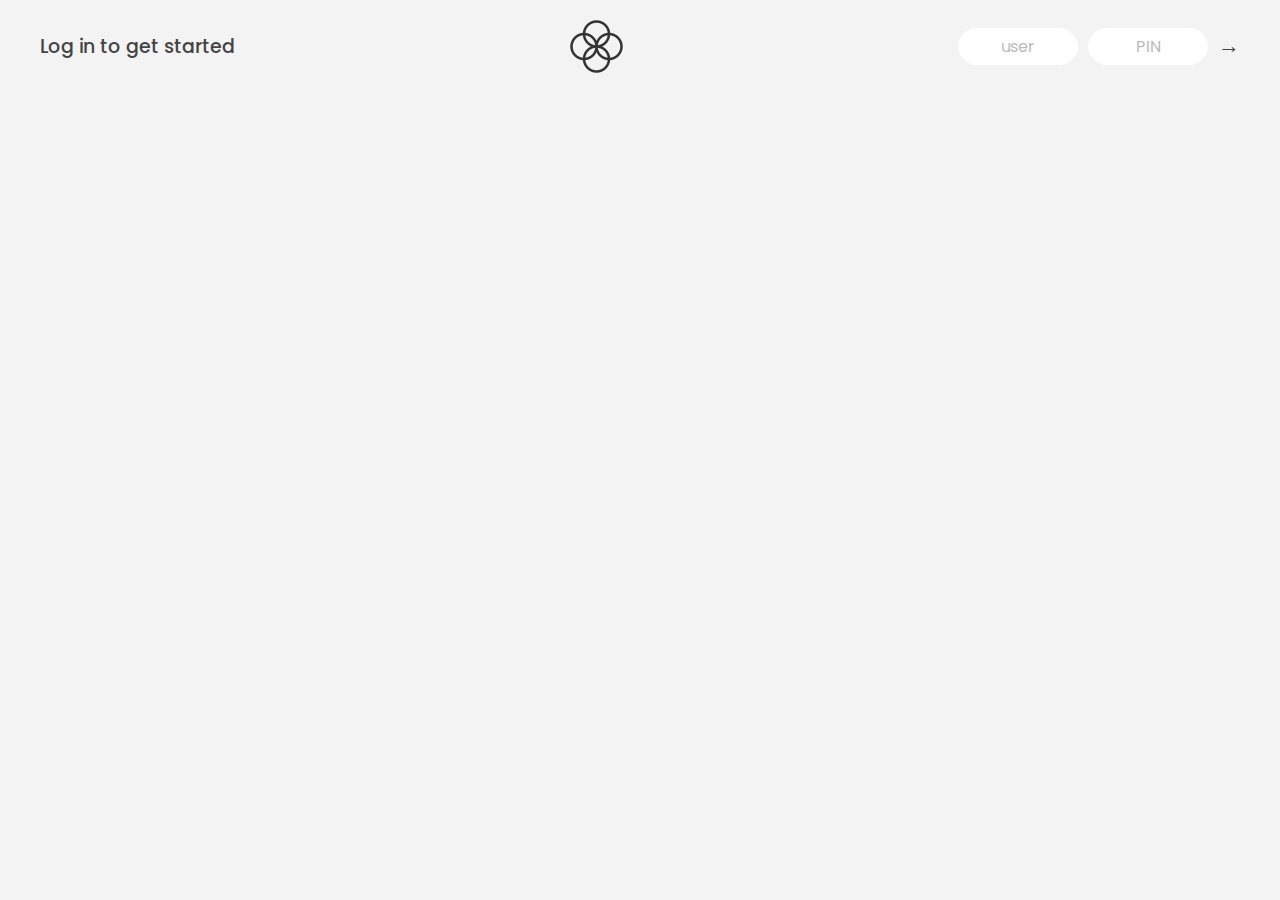
==== account.html @ ddc2d1c9 "logout timer, update operation timer" ====
<!DOCTYPE html>
<html lang="en">
  <head>
    <meta charset="UTF-8" />
    <meta name="viewport" content="width=device-width, initial-scale=1.0" />
    <meta http-equiv="X-UA-Compatible" content="ie=edge" />
    <link rel="shortcut icon" type="image/png" href="/icon.png" />

    <link
      href="https://fonts.googleapis.com/css?family=Poppins:400,500,600&display=swap"
      rel="stylesheet"
    />

    <link rel="stylesheet" href="styles/style.css" />
    <title>Banking System</title>
  </head>
  <body>
    <!-- TOP NAVIGATION -->
    <nav>
      <p class="welcome">Log in to get started</p>
      <img src="logo/logo.png" alt="Logo" class="logo" />
      <form class="login">
        <input
          type="text"
          placeholder="user"
          class="login__input login__input--user"
        />
        <input
          type="password"
          placeholder="PIN"
          maxlength="4"
          class="login__input login__input--pin"
        />
        <button class="login__btn">&rarr;</button>
      </form>
    </nav>

    <main class="app">
      <!-- BALANCE -->
      <div class="balance">
        <div>
          <p class="balance__label">Current balance</p>
          <p class="balance__date">
            As of <span class="date">05/03/2037</span>
          </p>
        </div>
        <p class="balance__value">0000€</p>
      </div>

      <!-- MOVEMENTS -->
      <div class="movements">
        <div class="movements__row">
          <div class="movements__type movements__type--deposit">2 deposit</div>
          <div class="movements__date">3 days ago</div>
          <div class="movements__value">4 000€</div>
        </div>
        <div class="movements__row">
          <div class="movements__type movements__type--withdrawal">
            1 withdrawal
          </div>
          <div class="movements__date">24/01/2037</div>
          <div class="movements__value">-378€</div>
        </div>
      </div>

      <!-- SUMMARY -->
      <div class="summary">
        <p class="summary__label">In</p>
        <p class="summary__value summary__value--in">0000€</p>
        <p class="summary__label">Out</p>
        <p class="summary__value summary__value--out">0000€</p>
        <p class="summary__label">Interest</p>
        <p class="summary__value summary__value--interest">0000€</p>
        <button class="btn--default-movement">DEFAULT</button>
        <button class="btn--sort">SORT</button>
      </div>

      <!-- OPERATION: TRANSFERS -->
      <div class="operation operation--transfer">
        <h2>Transfer money</h2>
        <form class="form form--transfer">
          <input type="text" class="form__input form__input--to" />
          <input type="number" class="form__input form__input--amount" />
          <button class="form__btn form__btn--transfer">&rarr;</button>
          <label class="form__label">Transfer to</label>
          <label class="form__label">Amount</label>
        </form>
      </div>

      <!-- OPERATION: LOAN -->
      <div class="operation operation--loan">
        <h2>Request loan</h2>
        <form class="form form--loan">
          <input type="number" class="form__input form__input--loan-amount" />
          <button class="form__btn form__btn--loan">&rarr;</button>
          <label class="form__label form__label--loan">Amount</label>
        </form>
      </div>

      <!-- OPERATION: CLOSE -->
      <div class="operation operation--close">
        <h2>Close account</h2>
        <form class="form form--close">
          <input type="text" class="form__input form__input--user" />
          <input
            type="password"
            maxlength="6"
            class="form__input form__input--pin"
          />
          <button class="form__btn form__btn--close">&rarr;</button>
          <label class="form__label">Confirm user</label>
          <label class="form__label">Confirm PIN</label>
        </form>
      </div>

      <!-- LOGOUT TIMER -->
      <p class="logout-timer">
        You will be logged out in <span class="timer">05:00</span>
      </p>
    </main>
    <script src="scripts/account.js"></script>
    <script src="scripts/element.js"></script>
    <script src="scripts/main.js"></script>
    <script src="scripts/login.js"></script>
  </body>
</html>
---- styles/style.css ----
* {
  margin: 0;
  padding: 0;
  box-sizing: inherit;
}

html {
  font-size: 62.5%;
  box-sizing: border-box;
}

body {
  font-family: 'Poppins', sans-serif;
  color: #444;
  background-color: #f3f3f3;
  height: 100vh;
  padding: 2rem;
}

nav {
  display: flex;
  justify-content: space-between;
  align-items: center;
  padding: 0 2rem;
}

.welcome {
  font-size: 1.9rem;
  font-weight: 500;
}

.logo {
  height: 5.25rem;
}

.login {
  display: flex;
}

.login__input {
  border: none;
  padding: 0.5rem 2rem;
  font-size: 1.6rem;
  font-family: inherit;
  text-align: center;
  width: 12rem;
  border-radius: 10rem;
  margin-right: 1rem;
  color: inherit;
  border: 1px solid #fff;
  transition: all 0.3s;
}

.login__input:focus {
  outline: none;
  border: 1px solid #ccc;
}

.login__input::placeholder {
  color: #bbb;
}

.login__btn {
  border: none;
  background: none;
  font-size: 2.2rem;
  color: inherit;
  cursor: pointer;
  transition: all 0.3s;
}

.login__btn:hover,
.login__btn:focus,
.btn--sort:hover,
.btn--sort:focus {
  outline: none;
  color: #777;
}

/* MAIN */
.app {
  position: relative;
  max-width: 100rem;
  margin: 4rem auto;
  display: grid;
  grid-template-columns: 4fr 3fr;
  grid-template-rows: auto repeat(3, 15rem) auto;
  gap: 2rem;

  /* NOTE This creates the fade in/out anumation */
  opacity: 0;
  transition: all 1s;
}

.balance {
  grid-column: 1 / span 2;
  display: flex;
  align-items: flex-end;
  justify-content: space-between;
  margin-bottom: 2rem;
}

.balance__label {
  font-size: 2.2rem;
  font-weight: 500;
  margin-bottom: -0.2rem;
}

.balance__date {
  font-size: 1.4rem;
  color: #888;
}

.balance__value {
  font-size: 3.5rem;
  font-weight: 400;
}

/* MOVEMENTS */
.movements {
  grid-row: 2 / span 3;
  background-color: #fff;
  border-radius: 1rem;
  overflow: scroll;
}

.movements__row {
  padding: 2.25rem 4rem;
  display: flex;
  align-items: center;
  border-bottom: 1px solid #eee;
}

.movements__type {
  font-size: 1.1rem;
  text-transform: uppercase;
  font-weight: 500;
  color: #fff;
  padding: 0.1rem 1rem;
  border-radius: 10rem;
  margin-right: 2rem;
}

.movements__date {
  font-size: 1.1rem;
  text-transform: uppercase;
  font-weight: 500;
  color: #666;
}

.movements__type--deposit {
  background-image: linear-gradient(to top left, #39b385, #9be15d);
}

.movements__type--withdrawal {
  background-image: linear-gradient(to top left, #e52a5a, #ff585f);
}

.movements__value {
  font-size: 1.7rem;
  margin-left: auto;
}

/* SUMMARY */
.summary {
  grid-row: 5 / 6;
  display: flex;
  align-items: baseline;
  padding: 0 0.3rem;
  margin-top: 1rem;
  margin-bottom: 2rem;
}

.summary__label {
  font-size: 1.2rem;
  font-weight: 500;
  text-transform: uppercase;
  margin-right: 0.8rem;
}

.summary__value {
  font-size: 1.8rem;
  margin-right: 2.3rem;
}

.summary__value--in,
.summary__value--interest {
  color: #66c873;
}

.summary__value--out {
  color: #f5465d;
}

.btn--sort {
  margin-left: auto;
  margin-bottom: 2rem;
  border: none;
  background: none;
  font-size: 1.3rem;
  font-weight: 500;
  cursor: pointer;
}

.btn--default-movement {
  margin-left: auto;
  margin-bottom: 2rem;
  border: none;
  background: none;
  font-size: 1.3rem;
  font-weight: 500;
  cursor: pointer;
}

/* OPERATIONS */
.operation {
  border-radius: 1rem;
  padding: 3rem 4rem;
  color: #333;
}

.operation--transfer {
  background-image: linear-gradient(to top left, #ffb003, #ffcb03);
}

.operation--loan {
  background-image: linear-gradient(to top left, #39b385, #9be15d);
}

.operation--close {
  background-image: linear-gradient(to top left, #e52a5a, #ff585f);
}

h2 {
  margin-bottom: 1.5rem;
  font-size: 1.7rem;
  font-weight: 600;
  color: #333;
}

.form {
  display: grid;
  grid-template-columns: 2.5fr 2.5fr 1fr;
  grid-template-rows: auto auto;
  gap: 0.4rem 1rem;
}

/* Exceptions for interst */
.form.form--loan {
  grid-template-columns: 2.5fr 1fr 2.5fr;
}
.form__label--loan {
  grid-row: 2;
}
/* End exceptions */

.form__input {
  width: 100%;
  border: none;
  background-color: rgba(255, 255, 255, 0.4);
  font-family: inherit;
  font-size: 1.5rem;
  text-align: center;
  color: #333;
  padding: 0.3rem 1rem;
  border-radius: 0.7rem;
  transition: all 0.3s;
}

.form__input:focus {
  outline: none;
  background-color: rgba(255, 255, 255, 0.6);
}

.form__label {
  font-size: 1.3rem;
  text-align: center;
}

.form__btn {
  border: none;
  border-radius: 0.7rem;
  font-size: 1.8rem;
  background-color: #fff;
  cursor: pointer;
  transition: all 0.3s;
}

.form__btn:focus {
  outline: none;
  background-color: rgba(255, 255, 255, 0.8);
}

.logout-timer {
  padding: 0 0.3rem;
  margin-top: 1.9rem;
  text-align: right;
  font-size: 1.25rem;
}

.timer {
  font-weight: 600;
}
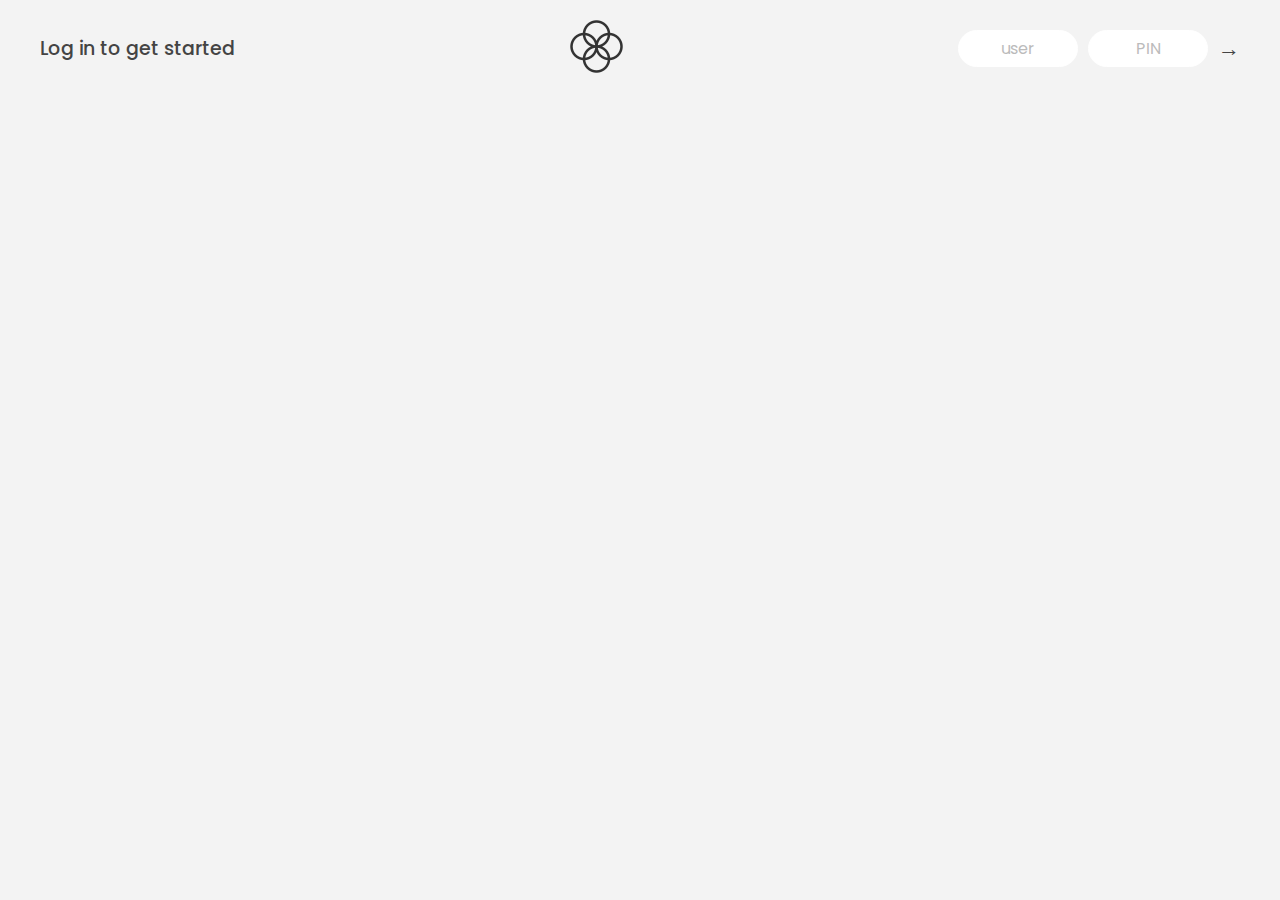
==== commit fb4533c8: "slider + fix observer for footer elements" ====
--- a/account.html
+++ b/account.html
@@ -4,21 +4,23 @@
     <meta charset="UTF-8" />
     <meta name="viewport" content="width=device-width, initial-scale=1.0" />
     <meta http-equiv="X-UA-Compatible" content="ie=edge" />
-    <link rel="shortcut icon" type="image/png" href="/icon.png" />
+    <link rel="shortcut icon" type="image/png" href="logo/logo.png" />
 
     <link
       href="https://fonts.googleapis.com/css?family=Poppins:400,500,600&display=swap"
       rel="stylesheet"
     />
 
-    <link rel="stylesheet" href="styles/style.css" />
+    <link rel="stylesheet" href="styles/account.css" />
     <title>Banking System</title>
   </head>
   <body>
     <!-- TOP NAVIGATION -->
     <nav>
       <p class="welcome">Log in to get started</p>
-      <img src="logo/logo.png" alt="Logo" class="logo" />
+      <a href="index.html"
+        ><img src="logo/logo.png" alt="Logo" class="logo"
+      /></a>
       <form class="login">
         <input
           type="text"
--- a/styles/account.css
+++ b/styles/account.css
@@ -0,0 +1,308 @@
+* {
+  margin: 0;
+  padding: 0;
+  box-sizing: inherit;
+}
+
+html {
+  font-size: 62.5%;
+  box-sizing: border-box;
+}
+
+body {
+  font-family: 'Poppins', sans-serif;
+  color: #444;
+  background-color: #f3f3f3;
+  height: 100vh;
+  padding: 2rem;
+}
+
+nav {
+  display: flex;
+  justify-content: space-between;
+  align-items: center;
+  padding: 0 2rem;
+}
+
+.welcome {
+  font-size: 1.9rem;
+  font-weight: 500;
+}
+
+.logo {
+  height: 5.25rem;
+}
+
+.login {
+  display: flex;
+}
+
+.login__input {
+  border: none;
+  padding: 0.5rem 2rem;
+  font-size: 1.6rem;
+  font-family: inherit;
+  text-align: center;
+  width: 12rem;
+  border-radius: 10rem;
+  margin-right: 1rem;
+  color: inherit;
+  border: 1px solid #fff;
+  transition: all 0.3s;
+}
+
+.login__input:focus {
+  outline: none;
+  border: 1px solid #ccc;
+}
+
+.login__input::placeholder {
+  color: #bbb;
+}
+
+.login__btn {
+  border: none;
+  background: none;
+  font-size: 2.2rem;
+  color: inherit;
+  cursor: pointer;
+  transition: all 0.3s;
+}
+
+.login__btn:hover,
+.login__btn:focus,
+.btn--sort:hover,
+.btn--sort:focus {
+  outline: none;
+  color: #777;
+}
+
+/* MAIN */
+.app {
+  position: relative;
+  max-width: 100rem;
+  margin: 4rem auto;
+  display: grid;
+  grid-template-columns: 4fr 3fr;
+  grid-template-rows: auto repeat(3, 15rem) auto;
+  gap: 2rem;
+
+  /* NOTE This creates the fade in/out anumation */
+  opacity: 0;
+  transition: all 1s;
+}
+
+.balance {
+  grid-column: 1 / span 2;
+  display: flex;
+  align-items: flex-end;
+  justify-content: space-between;
+  margin-bottom: 2rem;
+}
+
+.balance__label {
+  font-size: 2.2rem;
+  font-weight: 500;
+  margin-bottom: -0.2rem;
+}
+
+.balance__date {
+  font-size: 1.4rem;
+  color: #888;
+}
+
+.balance__value {
+  font-size: 3.5rem;
+  font-weight: 400;
+}
+
+/* MOVEMENTS */
+.movements {
+  grid-row: 2 / span 3;
+  background-color: #fff;
+  border-radius: 1rem;
+  overflow: scroll;
+}
+
+.movements__row {
+  padding: 2.25rem 4rem;
+  display: flex;
+  align-items: center;
+  border-bottom: 1px solid #eee;
+}
+
+.movements__type {
+  font-size: 1.1rem;
+  text-transform: uppercase;
+  font-weight: 500;
+  color: #fff;
+  padding: 0.1rem 1rem;
+  border-radius: 10rem;
+  margin-right: 2rem;
+}
+
+.movements__date {
+  font-size: 1.1rem;
+  text-transform: uppercase;
+  font-weight: 500;
+  color: #666;
+}
+
+.movements__type--deposit {
+  background-image: linear-gradient(to top left, #39b385, #9be15d);
+}
+
+.movements__type--withdrawal {
+  background-image: linear-gradient(to top left, #e52a5a, #ff585f);
+}
+
+.movements__value {
+  font-size: 1.7rem;
+  margin-left: auto;
+}
+
+/* SUMMARY */
+.summary {
+  grid-row: 5 / 6;
+  display: flex;
+  align-items: baseline;
+  padding: 0 0.3rem;
+  margin-top: 1rem;
+  margin-bottom: 2rem;
+}
+
+.summary__label {
+  font-size: 1.2rem;
+  font-weight: 500;
+  text-transform: uppercase;
+  margin-right: 0.8rem;
+}
+
+.summary__value {
+  font-size: 1.8rem;
+  margin-right: 2.3rem;
+}
+
+.summary__value--in,
+.summary__value--interest {
+  color: #66c873;
+}
+
+.summary__value--out {
+  color: #f5465d;
+}
+
+.btn--sort {
+  margin-left: auto;
+  margin-bottom: 2rem;
+  border: none;
+  background: none;
+  font-size: 1.3rem;
+  font-weight: 500;
+  cursor: pointer;
+}
+
+.btn--default-movement {
+  margin-left: auto;
+  margin-bottom: 2rem;
+  border: none;
+  background: none;
+  font-size: 1.3rem;
+  font-weight: 500;
+  cursor: pointer;
+}
+
+/* OPERATIONS */
+.operation {
+  border-radius: 1rem;
+  padding: 3rem 4rem;
+  color: #333;
+}
+
+.operation--transfer {
+  background-image: linear-gradient(to top left, #ffb003, #ffcb03);
+}
+
+.operation--loan {
+  background-image: linear-gradient(to top left, #39b385, #9be15d);
+}
+
+.operation--close {
+  background-image: linear-gradient(to top left, #e52a5a, #ff585f);
+}
+
+h2 {
+  margin-bottom: 1.5rem;
+  font-size: 1.7rem;
+  font-weight: 600;
+  color: #333;
+}
+
+.form {
+  display: grid;
+  grid-template-columns: 2.5fr 2.5fr 1fr;
+  grid-template-rows: auto auto;
+  gap: 0.4rem 1rem;
+}
+
+/* Exceptions for interst */
+.form.form--loan {
+  grid-template-columns: 2.5fr 1fr 2.5fr;
+}
+.form__label--loan {
+  grid-row: 2;
+}
+/* End exceptions */
+
+.form__input {
+  width: 100%;
+  border: none;
+  background-color: rgba(255, 255, 255, 0.4);
+  font-family: inherit;
+  font-size: 1.5rem;
+  text-align: center;
+  color: #333;
+  padding: 0.3rem 1rem;
+  border-radius: 0.7rem;
+  transition: all 0.3s;
+}
+
+.form__input:focus {
+  outline: none;
+  background-color: rgba(255, 255, 255, 0.6);
+}
+
+.form__label {
+  font-size: 1.3rem;
+  text-align: center;
+}
+
+.form__btn {
+  border: none;
+  border-radius: 0.7rem;
+  font-size: 1.8rem;
+  background-color: #fff;
+  cursor: pointer;
+  transition: all 0.3s;
+}
+
+.form__btn:focus {
+  outline: none;
+  background-color: rgba(255, 255, 255, 0.8);
+}
+
+.logout-timer {
+  padding: 0 0.3rem;
+  margin-top: 1.9rem;
+  text-align: right;
+  font-size: 1.25rem;
+}
+
+.timer {
+  font-weight: 600;
+}
+
+.back {
+  text-decoration: none;
+  font-size: 2rem;
+}
